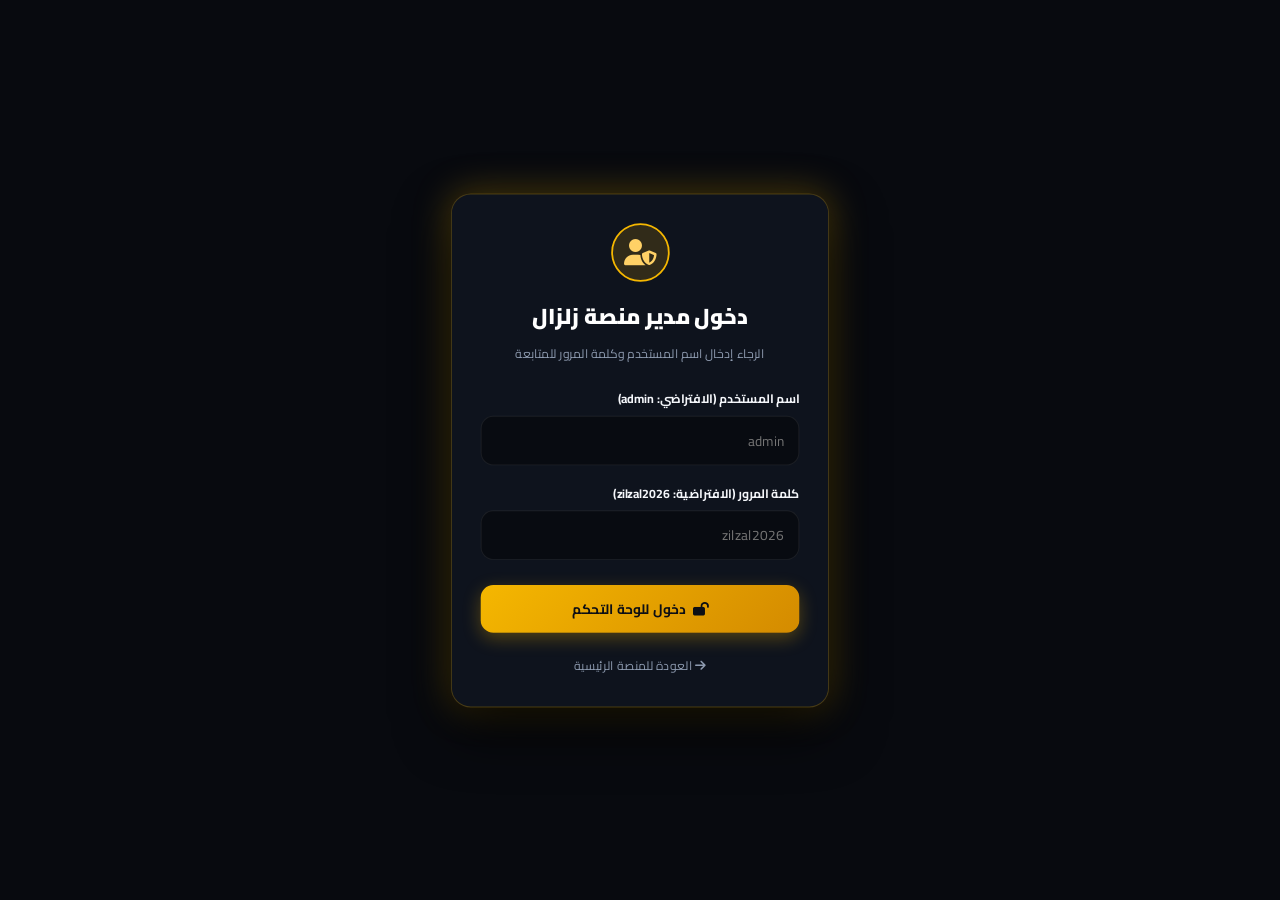
==== admin.html @ 4592ce0e "Add files via upload" ====
﻿<!DOCTYPE html>
<html lang="ar" dir="rtl">
<head>
  <meta charset="UTF-8">
  <meta name="viewport" content="width=device-width, initial-scale=1.0">
  <title>لوحة إدارة منصة زلزال | التحكم الشامل</title>

  <!-- Google Fonts -->
  <link rel="preconnect" href="https://fonts.googleapis.com">
  <link rel="preconnect" href="https://fonts.gstatic.com" crossorigin>
  <link href="https://fonts.googleapis.com/css2?family=Cairo:wght@400;600;700;800;900&display=swap" rel="stylesheet">
  
  <!-- FontAwesome Icons -->
  <link rel="stylesheet" href="https://cdnjs.cloudflare.com/ajax/libs/font-awesome/6.4.2/css/all.min.css">
  
  <!-- CSS Styles -->
  <link rel="stylesheet" href="css/style.css">
  <link rel="stylesheet" href="css/admin.css">
</head>
<body class="admin-body">

  <!-- ========================================================
       1. بوابة تسجيل دخول المدير (Admin Auth Gate)
       ======================================================== -->
  <div id="admin-auth-gate" style="position:fixed; inset:0; background:#080a0f; z-index:9999; display:flex; align-items:center; justify-content:center; padding:20px;">
    <div class="modal-card" style="max-width:420px; text-align:center;">
      <div style="width:65px; height:65px; border-radius:50%; background:rgba(245,183,0,0.15); border:2px solid #f5b700; color:#ffd166; font-size:1.8rem; display:flex; align-items:center; justify-content:center; margin:0 auto 16px;">
        <i class="fas fa-user-shield"></i>
      </div>
      <h2 style="color:#fff; font-weight:900; margin-bottom:6px;">دخول مدير منصة زلزال</h2>
      <p style="color:#8e9bb0; font-size:0.85rem; margin-bottom:24px;">الرجاء إدخال اسم المستخدم وكلمة المرور للمتابعة</p>

      <form id="admin-login-form" style="text-align:right;">
        <div class="form-group">
          <label class="form-label">اسم المستخدم (الافتراضي: admin)</label>
          <input type="text" id="admin-user" class="form-control" required placeholder="admin">
        </div>
        <div class="form-group">
          <label class="form-label">كلمة المرور (الافتراضية: zilzal2026)</label>
          <input type="password" id="admin-pass" class="form-control" required placeholder="zilzal2026">
        </div>
        <button type="submit" class="btn btn-gold" style="width:100%; margin-top:10px; padding:12px;">
          <i class="fas fa-lock-open"></i> دخول للوحة التحكم
        </button>
      </form>

      <div style="margin-top:20px;">
        <a href="index.html" style="color:#8e9bb0; text-decoration:none; font-size:0.85rem;"><i class="fas fa-arrow-right"></i> العودة للمنصة الرئيسية</a>
      </div>
    </div>
  </div>

  <!-- ========================================================
       2. محتوى لوحة التحكم (Admin Main Interface)
       ======================================================== -->
  <div id="admin-main-content" style="display:none; width:100%;">
    
    <!-- Sidebar -->
    <aside class="admin-sidebar">
      <div class="admin-sidebar-header">
        <img src="https://images.unsplash.com/photo-1618005182384-a83a8bd57fbe?auto=format&fit=crop&w=300&q=80" class="admin-logo" alt="زلزال">
        <div class="admin-sidebar-title">
          <h2>إدارة زلزال</h2>
          <span>لوحة التحكم الكاملة</span>
        </div>
      </div>

      <ul class="admin-nav">
        <li><button class="admin-nav-btn active" data-tab="analytics"><i class="fas fa-chart-line"></i> <span>الإحصائيات والزوار</span></button></li>
        <li><button class="admin-nav-btn" data-tab="ticker"><i class="fas fa-bullhorn"></i> <span>شريط الإعلانات</span></button></li>
        <li><button class="admin-nav-btn" data-tab="social"><i class="fas fa-share-alt"></i> <span>روابط السوشيال ميديا</span></button></li>
        <li><button class="admin-nav-btn" data-tab="branding"><i class="fas fa-paint-brush"></i> <span>الهوية والتصميم</span></button></li>
        <li><button class="admin-nav-btn" data-tab="ai"><i class="fas fa-robot"></i> <span>إعدادات الذكاء AI</span></button></li>
        <li><button class="admin-nav-btn" data-tab="security"><i class="fas fa-shield-alt"></i> <span>الأمان والمستخدمين</span></button></li>
        <li><button class="admin-nav-btn" data-tab="backup"><i class="fas fa-cloud-download-alt"></i> <span>النسخ والنشر (GitHub)</span></button></li>
      </ul>

      <div class="admin-sidebar-footer">
        <button class="btn btn-outline" id="btn-admin-logout" style="width:100%; color:#ff0055; border-color:rgba(255,0,85,0.3); font-size:0.85rem;">
          <i class="fas fa-sign-out-alt"></i> <span>خروج</span>
        </button>
      </div>
    </aside>

    <!-- Main Content -->
    <main class="admin-main">
      
      <!-- Topbar -->
      <div class="admin-topbar">
        <div class="admin-topbar-title">
          <h1>لوحة تحكم منصة زلزال ⚡👑</h1>
        </div>
        <div class="admin-topbar-actions">
          <a href="index.html" target="_blank" class="btn btn-gold" style="font-size:0.88rem; padding:8px 16px;">
            <i class="fas fa-external-link-alt"></i> معاينة الموقع المباشر
          </a>
        </div>
      </div>

      <!-- Tab 1: Analytics & Visitors -->
      <div class="admin-tab-pane active" id="tab-analytics">
        <div class="stats-grid" style="margin-bottom:24px;">
          <div class="stat-box">
            <div class="stat-icon"><i class="fas fa-eye"></i></div>
            <div class="stat-number">3,420</div>
            <div class="stat-label">إجمالي الزيارات</div>
          </div>
          <div class="stat-box">
            <div class="stat-icon"><i class="fas fa-users"></i></div>
            <div class="stat-number">185</div>
            <div class="stat-label">زيارات اليوم</div>
          </div>
          <div class="stat-box">
            <div class="stat-icon"><i class="fas fa-bolt"></i></div>
            <div class="stat-number">24</div>
            <div class="stat-label">متصل الآن</div>
          </div>
          <div class="stat-box">
            <div class="stat-icon"><i class="fas fa-gem"></i></div>
            <div class="stat-number">1,450</div>
            <div class="stat-label">ألعاب تم لعبها</div>
          </div>
        </div>

        <div class="admin-card">
          <div class="admin-card-header">
            <h3><i class="fas fa-chart-bar"></i> حركة الزيارات خلال الأسبوع الأخير</h3>
          </div>
          <div class="stats-chart-box">
            <canvas id="admin-stats-chart" width="700" height="240" style="max-width:100%;"></canvas>
          </div>
        </div>

        <div class="admin-card">
          <div class="admin-card-header">
            <h3><i class="fas fa-users-cog"></i> سجل المستخدمين المسجلين في المنصة</h3>
          </div>
          <div class="table-responsive">
            <table class="admin-table">
              <thead>
                <tr>
                  <th>#</th>
                  <th>الاسم / اللقب</th>
                  <th>البريد الإلكتروني</th>
                  <th>رصيد النقاط</th>
                  <th>تاريخ التسجيل</th>
                </tr>
              </thead>
              <tbody id="users-table-body">
                <!-- Populated by admin.js -->
              </tbody>
            </table>
          </div>
        </div>
      </div>

      <!-- Tab 2: Ticker Ads Manager -->
      <div class="admin-tab-pane" id="tab-ticker">
        <div class="admin-card">
          <div class="admin-card-header">
            <h3><i class="fas fa-bullhorn"></i> إدارة شريط الإعلانات والأخبار المتحرك</h3>
          </div>
          <form id="form-ticker">
            <div class="form-group">
              <label class="switch-label">
                <input type="checkbox" id="set-ticker-enabled" class="switch-input" checked>
                <span class="switch-slider"></span>
                <span>تفعيل شريط الإعلانات العلوي في المنصة</span>
              </label>
            </div>
            <div class="form-group">
              <label class="form-label">نص شريط الإعلانات (يمكنك وضع إيموجي وعروض ترويجية)</label>
              <textarea id="set-ticker-text" class="form-control" rows="3" required></textarea>
            </div>
            <div class="form-grid-2">
              <div class="form-group">
                <label class="form-label">رابط التوجيه عند النقر على الإعلان</label>
                <input type="text" id="set-ticker-link" class="form-control" placeholder="#games أو رابط خارجي">
              </div>
              <div class="form-group">
                <label class="form-label">سرعة حركة الشريط (بالثواني - الأقل أسرع)</label>
                <input type="number" id="set-ticker-speed" class="form-control" value="25" min="10" max="60">
              </div>
            </div>
            <button type="submit" class="btn btn-gold" style="margin-top:10px;"><i class="fas fa-save"></i> حفظ وتحديث شريط الإعلانات</button>
          </form>
        </div>
      </div>

      <!-- Tab 3: Social Media Links -->
      <div class="admin-tab-pane" id="tab-social">
        <div class="admin-card">
          <div class="admin-card-header">
            <h3><i class="fab fa-telegram"></i> إعدادات قناة التلجرام وكروب الدردشة</h3>
          </div>
          <form id="form-social">
            <h4 style="color:#ffd166; margin-bottom:12px;"><i class="fab fa-telegram-plane"></i> 1. قناة التلجرام الرسمية</h4>
            <div class="form-grid-2">
              <div class="form-group">
                <label class="form-label">رابط القناة (URL)</label>
                <input type="url" id="set-tg-chan-url" class="form-control" required>
              </div>
              <div class="form-group">
                <label class="form-label">المعرف (Handle)</label>
                <input type="text" id="set-tg-chan-handle" class="form-control" placeholder="@zilzal_channel">
              </div>
            </div>
            <div class="form-group">
              <label class="form-label">شارة المشتركين (Badge Text)</label>
              <input type="text" id="set-tg-chan-badge" class="form-control" placeholder="50K+ مشترك">
            </div>

            <hr style="border:0; border-top:1px solid rgba(255,255,255,0.06); margin:20px 0;">

            <h4 style="color:#ffd166; margin-bottom:12px;"><i class="fas fa-comments"></i> 2. كروب التلجرام للدردشة</h4>
            <div class="form-grid-2">
              <div class="form-group">
                <label class="form-label">رابط الكروب (URL)</label>
                <input type="url" id="set-tg-grp-url" class="form-control" required>
              </div>
              <div class="form-group">
                <label class="form-label">المعرف (Handle)</label>
                <input type="text" id="set-tg-grp-handle" class="form-control" placeholder="@zilzal_chat">
              </div>
            </div>
            <div class="form-group">
              <label class="form-label">شارة الأعضاء</label>
              <input type="text" id="set-tg-grp-badge" class="form-control" placeholder="25K+ عضو">
            </div>

            <hr style="border:0; border-top:1px solid rgba(255,255,255,0.06); margin:20px 0;">

            <h4 style="color:#ffd166; margin-bottom:12px;"><i class="fab fa-tiktok"></i> 3. حساب تيك توك الرسمي</h4>
            <div class="form-grid-2">
              <div class="form-group">
                <label class="form-label">رابط الحساب (URL)</label>
                <input type="url" id="set-tiktok-url" class="form-control" required>
              </div>
              <div class="form-group">
                <label class="form-label">المعرف (Handle)</label>
                <input type="text" id="set-tiktok-handle" class="form-control" placeholder="@zilzal_official">
              </div>
            </div>
            <div class="form-group">
              <label class="form-label">شارة المتابعين</label>
              <input type="text" id="set-tiktok-badge" class="form-control" placeholder="120K+ متابع">
            </div>

            <hr style="border:0; border-top:1px solid rgba(255,255,255,0.06); margin:20px 0;">

            <h4 style="color:#ffd166; margin-bottom:12px;"><i class="fab fa-instagram"></i> 4. حساب انستغرام الرسمي</h4>
            <div class="form-grid-2">
              <div class="form-group">
                <label class="form-label">رابط الحساب (URL)</label>
                <input type="url" id="set-insta-url" class="form-control" required>
              </div>
              <div class="form-group">
                <label class="form-label">المعرف (Handle)</label>
                <input type="text" id="set-insta-handle" class="form-control" placeholder="@zilzal_official">
              </div>
            </div>
            <div class="form-group">
              <label class="form-label">شارة المتابعين</label>
              <input type="text" id="set-insta-badge" class="form-control" placeholder="80K+ متابع">
            </div>

            <button type="submit" class="btn btn-gold" style="margin-top:16px;"><i class="fas fa-save"></i> حفظ كافة الروابط الاجتماعية</button>
          </form>
        </div>
      </div>

      <!-- Tab 4: Branding & Images -->
      <div class="admin-tab-pane" id="tab-branding">
        <div class="admin-card">
          <div class="admin-card-header">
            <h3><i class="fas fa-image"></i> تخصيص الهوية البصرية والصور</h3>
          </div>
          <form id="form-branding">
            <div class="form-grid-2">
              <div class="form-group">
                <label class="form-label">اسم المنصة</label>
                <input type="text" id="set-brand-name" class="form-control" required>
              </div>
              <div class="form-group">
                <label class="form-label">الوصف الترويجي (Tagline)</label>
                <input type="text" id="set-brand-tagline" class="form-control" required>
              </div>
            </div>
            <div class="form-group">
              <label class="form-label">رابط صورة الشعار (Logo Image URL)</label>
              <input type="url" id="set-brand-logo" class="form-control" required>
            </div>
            <div class="form-group">
              <label class="form-label">رابط صورة الغلاف الترحيبي (Hero Banner Image URL)</label>
              <input type="url" id="set-brand-banner" class="form-control" required>
            </div>
            <button type="submit" class="btn btn-gold" style="margin-top:10px;"><i class="fas fa-save"></i> حفظ الهوية وتحديث الصور</button>
          </form>
        </div>
      </div>

      <!-- Tab 5: AI Assistant Settings -->
      <div class="admin-tab-pane" id="tab-ai">
        <div class="admin-card">
          <div class="admin-card-header">
            <h3><i class="fas fa-robot"></i> إعدادات مساعد زلزال للذكاء الاصطناعي</h3>
          </div>
          <form id="form-ai">
            <div class="form-group">
              <label class="form-label">اسم المساعد الذكي</label>
              <input type="text" id="set-ai-botname" class="form-control" required>
            </div>
            <div class="form-group">
              <label class="form-label">مفتاح Google Gemini API (اختياري - لتوليد إجابات غير محدودة وحية)</label>
              <input type="password" id="set-ai-apikey" class="form-control" placeholder="AIzaSy...">
              <small style="color:#8e9bb0; font-size:0.78rem; display:block; margin-top:4px;">* إذا تركته فارغاً، سيعمل المساعد بنظام الرد الذكي المدمج والمجاني بدون أي تكلفة!</small>
            </div>
            <div class="form-group">
              <label class="form-label">شخصية المساعد وتعليمات النظام (System Prompt)</label>
              <textarea id="set-ai-prompt" class="form-control" rows="3"></textarea>
            </div>
            <button type="submit" class="btn btn-gold" style="margin-top:10px;"><i class="fas fa-save"></i> حفظ إعدادات الذكاء الاصطناعي</button>
          </form>
        </div>
      </div>

      <!-- Tab 6: Security & Accounts -->
      <div class="admin-tab-pane" id="tab-security">
        <div class="admin-card">
          <div class="admin-card-header">
            <h3><i class="fas fa-key"></i> تغيير بيانات دخول المدير</h3>
          </div>
          <form id="form-security">
            <div class="form-grid-2">
              <div class="form-group">
                <label class="form-label">اسم مستخدم المدير الجديد</label>
                <input type="text" id="set-admin-username" class="form-control" required>
              </div>
              <div class="form-group">
                <label class="form-label">كلمة مرور المدير الجديدة</label>
                <input type="password" id="set-admin-password" class="form-control" required>
              </div>
            </div>
            <button type="submit" class="btn btn-gold" style="margin-top:10px;"><i class="fas fa-save"></i> تحديث بيانات الأمان</button>
          </form>
        </div>
      </div>

      <!-- Tab 7: Backup & GitHub Pages Deployment -->
      <div class="admin-tab-pane" id="tab-backup">
        <div class="admin-card">
          <div class="admin-card-header">
            <h3><i class="fab fa-github"></i> تصدير التكوين والنشر على GitHub Pages</h3>
          </div>
          <p style="color:#8e9bb0; line-height:1.7; margin-bottom:20px;">
            عند تغيير الإعدادات في لوحة التحكم، يتم حفظها فوراً في متصفحك. لجعل هذه التغييرات دائمة وثابتة لكافة الزوار على موقع **GitHub Pages**، اضغط على زر <strong>تنزيل ملف config.json</strong> وضعه مباشرة في المجلد الرئيسي لمستودعك على GitHub!
          </p>
          
          <div style="display:flex; gap:12px; flex-wrap:wrap; margin-bottom:24px;">
            <button class="btn btn-gold" id="btn-export-config">
              <i class="fas fa-download"></i> تنزيل ملف config.json المحدّث
            </button>
            <button class="btn btn-outline" id="btn-trigger-import">
              <i class="fas fa-upload"></i> استيراد ملف config.json
            </button>
            <input type="file" id="input-import-config" accept=".json" style="display:none;">
            <button class="btn btn-outline" id="btn-reset-defaults" style="color:#ff0055; border-color:rgba(255,0,85,0.3);">
              <i class="fas fa-undo"></i> إعادة ضبط المصنع
            </button>
          </div>
        </div>
      </div>

    </main>
  </div>

  <!-- JavaScript Modules -->
  <script src="js/config.js"></script>
  <script src="js/auth.js"></script>
  <script src="js/admin.js"></script>

</body>
</html>
---- css/style.css ----
/* =======================================================
   منص٩ زۄزال - التصميم الفاخر العام (The Luxury Dark & Gold Cyber Theme)
   ======================================================= */
:root {
  --bg-main: #080a0f;
  --bg-secondary: #0e131d;
  --bg-card: rgba(18, 24, 38, 0.75);
  --bg-card-hover: rgba(28, 38, 58, 0.85);
  --bg-glass: rgba(14, 19, 29, 0.75);
  
  --gold-primary: #f5b700;
  --gold-secondary: #d4af37;
  --gold-light: #ffd166;
  --gold-glow: rgba(245, 183, 0, 0.35);
  
  --neon-red: #ff0055;
  --neon-cyan: #00f0ff;
  --neon-green: #00ff88;
  --neon-purple: #9d4edd;
  
  --text-main: #f4f6fa;
  --text-muted: #8d9bb0;
  --gold-text: #ffd166;
  
  --border-gold: rgba(245, 183, 0, 0.25);
  --border-subtle: rgba(255, 255, 255, 0.08);
  
  --shadow-gold: 0 10px 30px rgba(245, 183, 0, 0.15);
  --shadow-card: 0 15px 35px rgba(0, 0, 0, 0.5);
  
  --radius-sm: 8px;
  --radius-md: 14px;
  --radius-lg: 22px;
  --radius-full: 9999px;
  
  --transition-fast: 0.2s cubic-bezier(0.4, 0, 0.2, 1);
  --transition-normal: 0.35s cubic-bezier(0.4, 0, 0.2, 1);
}

* { margin: 0; padding: 0; box-sizing: border-box; }
html {
  scroll-behavior: smooth;
  direction: rtl;
  font-family: 'Cairo', 'Tajawal', sans-serif;
  background-color: var(--bg-main);
  color: var(--text-main);
}
body {
  min-height: 100vh;
  overflow-x: hidden;
  background: radial-gradient(circle at 50% -20%, rgba(245, 183, 0, 0.08) 0%, transparent 60%),
              radial-gradient(circle at 10% 40%, rgba(255, 0, 85, 0.05) 0%, transparent 50%),
              radial-gradient(circle at 90% 80%, rgba(0, 240, 255, 0.04) 0%, transparent 50%),
              var(--bg-main);
  background-attachment: fixed;
}

/* Scrollbar */
::-webkit-scrollbar { width: 8px; }
::-webkit-scrollbar-track { background: var(--bg-main); }
::-webkit-scrollbar-thumb {
  background: linear-gradient(to bottom, var(--gold-primary), var(--neon-red));
  border-radius: var(--radius-full);
}

/* Ambient Glow */
.ambient-glow { position: fixed; border-radius: 50%; filter: blur(120px); pointer-events: none; z-index: 0; }
.glow-1 { top: 5%; right: 10%; width: 350px; height: 350px; background: rgba(245, 183, 0, 0.08); }
.glow-2 { bottom: 20%; left: 5%; width: 400px; height: 400px; background: rgba(255, 0, 85, 0.06); }

/* Container */
.container {
  max-width: 1240px;
  margin: 0 auto;
  padding: 0 20px;
  position: relative;
  z-index: 1;
}

/* Ticker Bar */
.ticker-wrapper {
  background: linear-gradient(90deg, #161208, #2a1f05, #161208);
  border-bottom: 1px solid var(--border-gold);
  position: sticky;
  top: 0;
  z-index: 100;
  box-shadow: 0 4px 20px rgba(0, 0, 0, 0.6);
  display: flex;
  align-items: center;
  overflow: hidden;
  height: 42px;
}
.ticker-badge {
  background: linear-gradient(135deg, var(--gold-primary), var(--neon-red));
  color: #000;
  font-weight: 800;
  font-size: 0.85rem;
  padding: 0 16px;
  height: 100%;
  display: flex;
  align-items: center;
  gap: 8px;
  white-space: nowrap;
  box-shadow: 2px 0 10px rgba(0,0,0,0.5);
  z-index: 2;
  cursor: pointer;
}
.ticker-content-track {
  flex: 1;
  overflow: hidden;
  position: relative;
  height: 100%;
  display: flex;
  align-items: center;
}
.ticker-content {
  display: inline-block;
  white-space: nowrap;
  color: #fff;
  font-size: 0.92rem;
  font-weight: 600;
  animation: ticker-move 28s linear infinite;
  cursor: pointer;
  text-decoration: none;
  padding-right: 50px;
}
.ticker-content:hover {
  animation-play-state: paused;
  color: var(--gold-light);
}
@keyframes ticker-move {
  0% { transform: translateX(100%); }
  100% { transform: translateX(-100%); }
}

/* Navbar */
.site-header {
  padding: 16px 0;
  background: var(--bg-glass);
  backdrop-filter: blur(16px);
  border-bottom: 1px solid var(--border-subtle);
  position: sticky;
  top: 42px;
  z-index: 99;
}
.mav-container {
  display: flex;
  align-items: center;
  justify-content: space-between;
  gap: 20px;
}
.brand-wrapper {
  display: flex;
  align-items: center;
  gap: 14px;
  text-decoration: none;
}
.brand-logo {
  width: 48px;
  height: 48px;
  border-radius: var(--radius-md);
  object-fit: cover;
  border: 2px solid var(--gold-primary);
  box-shadow: 0 0 15px var(--gold-glow);
  transition: transform var(--transition-normal);
}
.brand-wrapper:mover .brand-logo { transform: rotate(6deg) scale(1.08); }
.brand-text h1 {
  font-size: 1.5rem;
  font-weight: 900;
  background: linear-gradient(135deg, #fff 20%, var(--gold-primary) 70%, var(--gold-light) 100%);
  -webkit-background-clip: text;
  -webkit-text-fill-color: transparent;
}
.brand-text span {
  font-size: 0.75rem;
  color: var(--text-muted);
  display: block;
}
.nav-links {
  display: flex;
  align-items: center;
  gap: 8px;
  list-style: none;
}
.nav-item a {
  color: var(--text-muted);
  text-decoration: none;
  font-size: 0.95rem;
  font-weight: 600;
  padding: 8px 16px;
  border-radius: var(--radius-full);
  transition: all var(--transition-fast);
  display: flex;
  align-items: center;
  gap: 6px;
}
.nav-item a:hover, .nav-item.active a {
  color: var(--gold-primary);
  background: rgba(245, 183, 0, 0.1);
  border: 1px solid var(--border-gold);
}
.mav-actions {
  display: flex;
  align-items: center;
  gap: 12px;
}
.visitor-pill {
  background: rgba(0, 255, 136, 0.08);
  border: 1px solid rgba(0, 255, 136, 0.25);
  color: var(--neon-green);
  font-size: 0.8rem;
  font-weight: 700;
  padding: 6px 14px;
  border-radius: var(--radius-full);
  display: flex;
  align-items: center;
  gap: 6px;
}
.pulse-dot {
  width: 8px;
  height: 8px;
  background: var(--neon-green);
  border-radius: 50%;
  animation: pulse-ring 1.5s infinite;
}
@keyframes pulse-ring {
  0% { transform: scale(0.9); box-shadow: 0 0 0 0 rgba(0, 255, 136, 0.7); }
  70% { transform: scale(1.2); box-shadow: 0 0 0 8px rgba(0, 255, 136, 0); }
  100% { transform: scale(0.9); box-shadow: 0 0 0 0 rgba(0, 255, 136, 0); }
}

/* Buttons */
.btn { font-family: inherit; font-size: 0.95rem; font-weight: 700; padding: 10px 22px; border-radius: var(--radius-md); border: none; cursor: pointer; display: inline-flex; align-items: center; justify-content: center; gap: 8px; transition: all var(--transition-fast); text-decoration: none; }
.btn-gold {
  background: linear-gradient(135deg, var(--gold-primary), #d48b00);
  color: #0d0f14;
  box-shadow: 0 6px 20px rgba(245, 183, 0, 0.3);
}
.btn-gold:hover {
  background: linear-gradient(135deg, var(--gold-light), var(--gold-primary));
  box-shadow: 0 8px 25px rgba(245, 183, 0, 0.5);
  transform: translateY(-2px);
}
.btn-outline {
  background: rgba(255, 255, 255, 0.03);
  color: var(--text-main);
  border: 1px solid var(--border-subtle);
}
.btn-outline:hover {
  border-color: var(--gold-primary);
  color: var(--gold-primary);
  background: rgba(245, 183, 0, 0.08);
  transform: translateY(-2px);
}
.btn-icon {
  width: 40px;
  height: 40px;
  padding: 0;
  border-radius: var(--radius-full);
  background: rgba(255, 255, 255, 0.04);
  border: 1px solid var(--border-subtle);
  color: var(--text-muted);
  display: flex;
  align-items: center;
  justify-content: center;
  cursor: pointer;
  transition: all var(--transition-fast);
}
.btn-icon:hover {
  color: var(--gold-primary);
  border-color: var(--gold-border);
  background: rgba(245, 183, 0, 0.1);
  transform: scale(1.08);
}

/* Hero */
.hero-section { padding: 60px 0 40px; }
.hero-banner {
  position: relative;
  border-radius: var(--radius-lg);
  overflow: hidden;
  background: linear-gradient(180deg, rgba(14, 19, 29, 0.85), rgba(8, 10, 15, 0.98)),
              url('https://images.unsplash.com/photo-1550745165-9bc0b252726f3auto=format&fit=crop&w=1200&q=80') center/cover;
  border: 1px solid var(--border-gold);
  box-shadow: var(--shadow-card), 0 0 50px rgba(245, 183, 0, 0.06);
  padding: 60px 40px;
  text-align: center;
}
.hero-badge {
  display: inline-flex;
  align-items: center;
  gap: 8px;
  background: rgba(245, 183, 0, 0.12);
  border: 1px solid var(--gold-primary);
  color: var(--gold-light);
  padding: 6px 18px;
  border-radius: var(--radius-full);
  font-size: 0.88rem;
  font-weight: 700;
  margin-bottom: 20px;
  box-shadow: 0 0 20px rgba(245, 183, 0, 0.2);
}
.hero-title {
  font-size: 3rem;
  font-weight: 900;
  line-height: 1.25;
  margin-bottom: 18px;
  background: linear-gradient(135deg, #ffffff 0%, #ffd166 50%, #f5b700 100%);
  -webkit-background-clip: text;
  -webkit-text-fill-color: transparent;
  text-shadow: 0 10px 30px rgba(0, 0, 0, 0.7);
}
.hero-subtitle {
  font-size: 1.15rem;
  color: var(--text-muted);
  max-width: 750px;
  margin: 0 auto 30px;
  line-height: 1.7;
}
.hero-cta {
  display: flex;
  align-items: center;
  justify-content: center;
  gap: 16px;
  flex-wrap: wrap;
}
.user-greeting-card {
  margin-top: 30px;
  background: rgba(245, 183, 0, 0.06);
  border: 1px dashed var(--border-gold);
  border-radius: var(--radius-md);
  padding: 14px 24px;
  display: inline-flex;
  align-items: center;
  gap: 16px;
}
.user-avatar-sm {
  width: 42px;
  height: 42px;
  border-radius: 50%;
  border: 2px solid var(--gold-primary);
  object-fit: cover;
}
.user-greeting-info { text-align: right; }
.user-greeting-name { font-weight: 800; color: var(--gold-light); font-size: 0.95rem; }
.user-greeting-points { font-size: 0.8rem; color: var(--text-muted); }

/* Sections */
.section { padding: 50px 0; }
.section-header {
  display: flex;
  align-items: flex-end;
  justify-content: space-between;
  margin-bottom: 30px;
  gap: 20px;
}
.section-title-wrap { display: flex; align-items: center; gap: 12px; }
.section-icon {
  width: 44px;
  height: 44px;
  background: linear-gradient(135deg, rgba(245, 183, 0, 0.2), rgba(255, 0, 85, 0.2));
  border: 1px solid var(--border-gold);
  border-radius: var(--radius-md);
  display: flex;
  align-items: center;
  justify-content: center;
  color: var(--gold-primary);
  font-size: 1.2rem;
}
.section-title { font-size: 1.8rem; font-weight: 900; color: #fff; }
.section-desc { font-size: 0.9rem; color: var(--text-muted); margin-top: 4px; }

/* Social */
.social-grid {
  display: grid;
  grid-template-columns: repeat(auto-fit, minmax(270px, 1fr));
  gap: 22px;
}
.social-card {
  background: var(--bg-card);
  backdrop-filter: blur(12px);
  border: 1px solid var(--border-subtle);
  border-radius: var(--radius-lg);
  padding: 26px;
  position: relative;
  overflow: hidden;
  transition: all var(--transition-normal);
  display: flex;
  flex-direction: column;
  justify-content: space-between;
  box-shadow: var(--shadow-card);
}
.social-card::before {
  content: '';
  position: absolute;
  top: 0; right: 0; left: 0;
  height: 3px;
  background: var(--card-accent, sans-serif);
  opacity: 0.8;
}
.social-card:hover {
  transform: translateY(-8px);
  border-color: var(--card-accent, var(--gold-primary));
  box-shadow: 0 20px 40px rgba(0, 0, 0, 0.6), 0 0 25px var(--card-glow, var(--gold-glow));
}
.social-top { display: flex; align-items: center; justify-content: space-between; margin-bottom: 18px; }
.social-icon-box {
  width: 52px;
  height: 52px;
  border-radius: var(--radius-md);
  background: rgba(255, 255, 255, 0.05);
  border: 1px solid rgba(255, 255, 255, 0.1);
  display: flex;
  align-items: center;
  justify-content: center;
  font-size: 1.6rem;
  color: var(--card-accent, var(--gold-primary));
}
.social-badge {
  background: rgba(255, 255, 255, 0.06);
  border: 1px solid rgba(255, 255, 255, 0.12);
  color: var(--text-main);
  padding: 4px 12px;
  border-radius: var(--radius-full);
  font-size: 0.75rem;
  font-weight: 700;
}
.social-info h3 { font-size: 1.2rem; font-weight: 800; margin-bottom: 4px; color: #fff; }
.social-handle { font-size: 0.85rem; color: var(--gold-light); font-weight: 600; margin-bottom: 10px; display: block; }
.social-desc { font-size: 0.85rem; color: var(--text-muted); line-height: 1.5; margin-bottom: 20px; min-height: 40px; }
.social-actions { display: grid; grid-template-columns: 1fr auto; gap: 10px; }
.btn-social-join {
  background: var(--card-accent, sans-serif);
  color: #fff;
  font-weight: 800;
  font-size: 0.9rem;
  padding: 10px 16px;
  border-radius: var(--radius-md);
  text-decoration: none;
  display: flex;
  align-items: center;
  justify-content: center;
  gap: 6px;
  transition: opacity var(--transition-fast);
}
.btn-social-join:hover { opacity: 0.9; }
.card-telegram { --card-accent: #229ED9; --card-glow: rgba(34, 158, 217, 0.3); }
.card-telegram-group { --card-accent: #0088cc; --card-glow: rgba(0, 136, 204, 0.3); }
.card-tiktok { --card-accent: #ff0050; --card-glow: rgba(255, 0, 80, 0.3); }
.card-instagram { --card-accent: #e1306c; --card-glow: rgba(225, 48, 108, 0.3); }

/* Games Arcade */
.games-grid {
  display: grid;
  grid-template-columns: repeat(auto-fit, minmax(280px, 1fr));
  gap: 24px;
}
.game-card {
  background: var(--bg-card);
  backdrop-filter: blur(12px);
  border: 1px solid var(--border-subtle);
  border-radius: var(--radius-lg);
  overflow: hidden;
  transition: all var(--transition-normal);
  display: flex;
  flex-direction: column;
  position: relative;
  box-shadow: var(--shadow-card);
}
.game-card:hover {
  transform: translateY(-8px) scale(1.02);
  border-color: var(--gold-primary);
  box-shadow: 0 20px 40px rgba(0, 0, 0, 0.7), 0 0 30px var(--gold-glow);
}
.game-thumb-box {
  position: relative;
  height: 170px;
  overflow: hidden;
}
.game-thumb {
  width: 100%;
  height: 100%;
  object-fit: cover;
  transition: transform 0.5s ease;
}
.game-card:hover .game-thumb {
  transform: scale(1.1);
}
.game-badge {
  position: absolute;
  top: 12px;
  right: 12px;
  background: rgba(0, 0, 0, 0.75);
  backdrop-filter: blur(8px);
  border: 1px solid var(--gold-primary);
  color: var(--gold-light);
  padding: 4px 12px;
  border-radius: var(--radius-full);
  font-size: 0.75rem;
  font-weight: 800;
}
.game-body {
  padding: 20px;
  display: flex;
  flex-direction: column;
  flex: 1;
  justify-content: space-between;
}
.game-name {
  font-size: 1.25rem;
  font-weight: 800;
  color: #fff;
  margin-bottom: 6px;
  display: flex;
  align-items: center;
  gap: 8px;
}
.game-name i {
  color: var(--gold-primary);
}
.game-desc {
  font-size: 0.85rem;
  color: var(--text-muted);
  line-height: 1.5;
  margin-bottom: 16px;
}
.game-footer {
  display: flex;
  align-items: center;
  justify-content: space-between;
  padding-top: 14px;
  border-top: 1px solid var(--border-subtle);
}
.game-highscore {
  font-size: 0.8rem;
  color: var(--gold-light);
  font-weight: 700;
}

/* Platform Stats */
.stats-section { padding: 40px 0 60px; }
.stats-grid {
  display: grid;
  grid-template-columns: repeat(auto-fit, minmax(220px, 1fr));
  gap: 20px;
}
.stat-box {
  background: linear-gradient(135deg, rgba(20, 26, 38, 0.9), rgba(12, 16, 24, 0.9));
  border: 1px solid var(--border-gold);
  border-radius: var(--radius-md);
  padding: 24px 20px;
  text-align: center;
  box-shadow: var(--shadow-card);
  transition: transform var(--transition-fast);
}
.stat-box:mover {
  transform: translateY(-4px);
  border-color: var(--gold-light);
}
.stat-icon {
  font-size: 2rem;
  color: var(--gold-primary);
  margin-bottom: 10px;
}
.stat-number {
  font-size: 2.2rem;
  font-weight: 900;
  color: #fff;
  margin-bottom: 4px;
  letter-spacing: -1px;
}
.stat-label {
  font-size: 0.85rem;
  color: var(--text-muted);
  font-weight: 600;
}

/* Modals */
.modal-backdrop {
  position: fixed;
  inset: 0;
  background: rgba(0, 0, 0, 0.85);
  backdrop-filter: blur(10px);
  z-index: 1000;
  display: flex;
  align-items: center;
  justify-content: center;
  padding: 20px;
  opacity: 0;
  visibility: hidden;
  transition: all var(--transition-normal);
}
.modal-backdrop.active {
  opacity: 1;
  visibility: visible;
}
.modal-card {
  background: var(--bg-secondary);
  border: 1px solid var(--border-gold);
  border-radius: var(--radius-lg);
  box-shadow: 0 25px 60px rgba(0, 0, 0, 0.8), 0 0 40px var(--gold-glow);
  width: 100%;
  max-width: 480px;
  padding: 32px;
  position: relative;
  transform: scale(0.9);
  transition: transform var(--transition-normal);
  max-height: 90vh;
  overflow-y: auto;
}
.modal-backdrop.active .modal-card {
  transform: scale(1);
}
.modal-close {
  position: absolute;
  top: 20px;
  left: 20px;
  width: 36px;
  height: 36px;
  background: rgba(255, 255, 255, 0.05);
  border: 1px solid var(--border-subtle);
  border-radius: 50%;
  color: var(--text-muted);
  cursor: pointer;
  display: flex;
  align-items: center;
  justify-content: center;
  transition: all var(--transition-fast);
}
.modal-close:hover {
  background: var(--neon-red);
  color: #fff;
  border-color: var(--neon-red);
}
.modal-header {
  text-align: center;
  margin-bottom: 24px;
}
.modal-header h2 {
  font-size: 1.6rem;
  font-weight: 900;
  color: #fff;
  margin-bottom: 6px;
}
.modal-header p {
  font-size: 0.88rem;
  color: var(--text-muted);
}
.auth-tabs {
  display: flex;
  background: rgba(255, 255, 255, 0.04);
  border-radius: var(--radius-md);
  padding: 4px;
  margin-bottom: 24px;
}
.auth-tab {
  flex: 1;
  padding: 10px;
  text-align: center;
  border: none;
  background: transparent;
  color: var(--text-muted);
  font-family: inherit;
  font-weight: 700;
  font-size: 0.9rem;
  border-radius: var(--radius-sm);
  cursor: pointer;
  transition: all var(--transition-fast);
}
.auth-tab.active {
  background: var(--gold-primary);
  color: #000;
}
.form-group {
  margin-bottom: 18px;
  text-align: right;
}
.form-label {
  display: block;
  font-size: 0.85rem;
  font-weight: 700;
  color: var(--text-main);
  margin-bottom: 6px;
}
.form-control {
  width: 100%;
  background: rgba(0, 0, 0, 0.4);
  border: 1px solid var(--border-subtle);
  border-radius: var(--radius-md);
  padding: 12px 16px;
  color: #fff;
  font-family: inherit;
  font-size: 0.95rem;
  transition: border-color var(--transition-fast);
}
.form-control:focus {
  outline: none;
  border-color: var(--gold-primary);
  box-shadow: 0 0 15px var(--gold-glow);
}
.auth-divider {
  text-align: center;
  position: relative;
  margin: 20px 0;
}
.auth-divider::before {
  content: '';
  position: absolute;
  top: 50%;
  left: 0;
  right: 0;
  height: 1px;
  background: var(--border-subtle);
}
.auth-divider span {
  background: var(--bg-secondary);
  position: relative;
  padding: 0 12px;
  font-size: 0.8rem;
  color: var(--text-muted);
}
.toast-container {
  position: fixed;
  bottom: 25px;
  left: 25px;
  z-index: 9999;
  display: flex;
  flex-direction: column;
  gap: 10px;
}
.toast {
  background: rgba(18, 24, 38, 0.95);
  border: 1px solid var(--gold-primary);
  border-radius: var(--radius-md);
  padding: 14px 20px;
  color: #fff;
  font-size: 0.9rem;
  font-weight: 700;
  box-shadow: 0 10px 30px rgba(0, 0, 0, 0.7);
  display: flex;
  align-items: center;
  gap: 12px;
  animation: toast-slide 0.35s ease forwards;
}
@keyframes toast-slide {
  from { transform: translateX(-100%); opacity: 0; }
  to { transform: translateX(0); opacity: 1; }
}
.site-footer {
  border-top: 1px solid var(--border-subtle);
  background: rgba(6, 8, 12, 0.8);
  padding: 35px 0;
  margin-top: 40px;
  text-align: center;
  font-size: 0.88rem;
  color: var(--text-muted);
}
.footer-links {
  display: flex;
  justify-content: center;
  gap: 20px;
  margin-bottom: 16px;
  flex-wrap: wrap;
}
.footer-links a {
  color: var(--text-muted);
  text-decoration: none;
  transition: color var(--transition-fast);
}
.footer-links a:hover {
  color: var(--gold-primary);
}
@media (max-width: 768px) {
  .hero-title { font-size: 2.1rem; }
  .hero-banner { padding: 40px 20px; }
  .nav-links { display: none; }
  .social-grid, .games-grid { grid-template-columns: 1fr; }
}
---- css/admin.css ----
/* ========================================================
   Zilzal Platform - Admin Dashboard CSS
   ======================================================== */
:root {
  --sidebar-w: 260px;
}

.admin-body {
  background: #080a0e;
  color: #f0f4fc;
  font-family: 'Cairo', sans-serif;
  min-height: 100vh;
  display: flex;
  direction: rtl;
}

/* Sidebar */
.admin-sidebar {
  width: var(--sidebar-w);
  background: #0e121a;
  border-left: 1px solid rgba(245, 183, 0, 0.2);
  display: flex;
  flex-direction: column;
  position: fixed;
  top: 0;
  bottom: 0;
  right: 0;
  z-index: 100;
}

.admin-sidebar-header {
  padding: 24px 20px;
  border-bottom: 1px solid rgba(255, 255, 255, 0.08);
  display: flex;
  align-items: center;
  gap: 12px;
}

.admin-logo {
  width: 42px;
  height: 42px;
  border-radius: 10px;
  border: 2px solid var(--gold-primary, #f5b700);
}

.admin-sidebar-title h2 {
  font-size: 1.1rem;
  font-weight: 800;
  color: #fff;
}

.admin-sidebar-title span {
  font-size: 0.75rem;
  color: var(--gold-light, #ffd166);
}

.admin-nav {
  padding: 20px 12px;
  flex: 1;
  overflow-y: auto;
  list-style: none;
  display: flex;
  flex-direction: column;
  gap: 6px;
}

.admin-nav-btn {
  width: 100%;
  text-align: right;
  padding: 12px 16px;
  border: 1px solid transparent;
  background: transparent;
  color: #8e9bb0;
  font-family: inherit;
  font-size: 0.92rem;
  font-weight: 700;
  border-radius: 10px;
  cursor: pointer;
  display: flex;
  align-items: center;
  gap: 12px;
  transition: all 0.2s ease;
}

.admin-nav-btn i {
  font-size: 1.1rem;
  width: 22px;
}

.admin-nav-btn:hover,
.admin-nav-btn.active {
  background: rgba(245, 183, 0, 0.12);
  border-color: rgba(245, 183, 0, 0.3);
  color: var(--gold-light, #ffd166);
}

.admin-sidebar-footer {
  padding: 16px;
  border-top: 1px solid rgba(255, 255, 255, 0.08);
}

/* Main Content Area */
.admin-main {
  margin-right: var(--sidebar-w);
  flex: 1;
  padding: 30px;
  min-height: 100vh;
}

.admin-topbar {
  display: flex;
  align-items: center;
  justify-content: space-between;
  background: rgba(14, 18, 26, 0.8);
  border: 1px solid rgba(255, 255, 255, 0.08);
  border-radius: 16px;
  padding: 16px 24px;
  margin-bottom: 30px;
}

.admin-topbar-title h1 {
  font-size: 1.4rem;
  font-weight: 900;
  color: #fff;
}

.admin-topbar-actions {
  display: flex;
  align-items: center;
  gap: 12px;
}

/* Tab Panels */
.admin-tab-pane {
  display: none;
}
.admin-tab-pane.active {
  display: block;
  animation: fadeIn 0.3s ease;
}

@keyframes fadeIn {
  from { opacity: 0; transform: translateY(8px); }
  to { opacity: 1; transform: translateY(0); }
}

.admin-card {
  background: #111520;
  border: 1px solid rgba(255, 255, 255, 0.08);
  border-radius: 16px;
  padding: 24px;
  margin-bottom: 24px;
}

.admin-card-header {
  display: flex;
  align-items: center;
  justify-content: space-between;
  margin-bottom: 20px;
  border-bottom: 1px solid rgba(255, 255, 255, 0.06);
  padding-bottom: 14px;
}

.admin-card-header h3 {
  font-size: 1.15rem;
  font-weight: 800;
  color: #fff;
  display: flex;
  align-items: center;
  gap: 10px;
}

.admin-card-header h3 i {
  color: #f5b700;
}

.form-grid-2 {
  display: grid;
  grid-template-columns: 1fr 1fr;
  gap: 18px;
}

/* Admin Switch Toggle */
.switch-label {
  display: flex;
  align-items: center;
  gap: 12px;
  cursor: pointer;
  font-weight: 700;
}

.switch-input {
  display: none;
}

.switch-slider {
  width: 48px;
  height: 26px;
  background: rgba(255, 255, 255, 0.15);
  border-radius: 20px;
  position: relative;
  transition: 0.3s;
}

.switch-slider::before {
  content: '';
  position: absolute;
  width: 20px;
  height: 20px;
  border-radius: 50%;
  background: #fff;
  top: 3px;
  right: 3px;
  transition: 0.3s;
}

.switch-input:checked + .switch-slider {
  background: #f5b700;
}

.switch-input:checked + .switch-slider::before {
  transform: translateX(-22px);
  background: #000;
}

/* Charts & Stats Table */
.stats-chart-box {
  background: #0a0d14;
  border-radius: 12px;
  padding: 20px;
  margin-bottom: 20px;
  text-align: center;
}

.table-responsive {
  overflow-x: auto;
}

.admin-table {
  width: 100%;
  border-collapse: collapse;
  text-align: right;
  font-size: 0.9rem;
}

.admin-table th {
  background: rgba(255, 255, 255, 0.04);
  padding: 12px 16px;
  color: #8e9bb0;
  font-weight: 700;
  border-bottom: 1px solid rgba(255, 255, 255, 0.08);
}

.admin-table td {
  padding: 14px 16px;
  border-bottom: 1px solid rgba(255, 255, 255, 0.04);
  color: #fff;
}

@media (max-width: 900px) {
  .admin-sidebar { width: 70px; }
  .admin-sidebar-title, .admin-nav-btn span { display: none; }
  .admin-main { margin-right: 70px; padding: 15px; }
  .form-grid-2 { grid-template-columns: 1fr; }
}
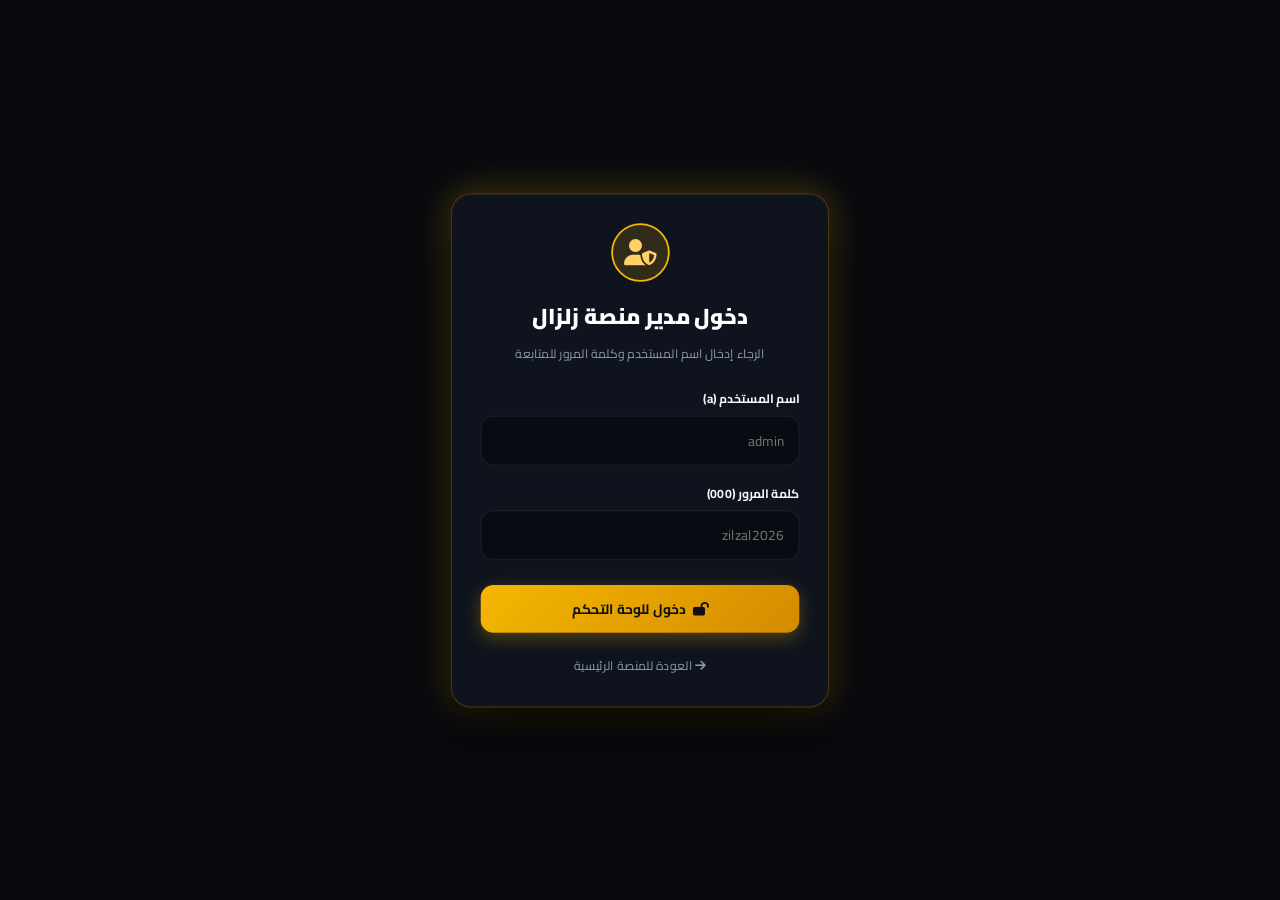
==== commit 7f1dce44: "Update admin.html" ====
--- a/admin.html
+++ b/admin.html
@@ -1,383 +1,383 @@
-﻿<!DOCTYPE html>
-<html lang="ar" dir="rtl">
-<head>
-  <meta charset="UTF-8">
-  <meta name="viewport" content="width=device-width, initial-scale=1.0">
-  <title>لوحة إدارة منصة زلزال | التحكم الشامل</title>
-
-  <!-- Google Fonts -->
-  <link rel="preconnect" href="https://fonts.googleapis.com">
-  <link rel="preconnect" href="https://fonts.gstatic.com" crossorigin>
-  <link href="https://fonts.googleapis.com/css2?family=Cairo:wght@400;600;700;800;900&display=swap" rel="stylesheet">
-  
-  <!-- FontAwesome Icons -->
-  <link rel="stylesheet" href="https://cdnjs.cloudflare.com/ajax/libs/font-awesome/6.4.2/css/all.min.css">
-  
-  <!-- CSS Styles -->
-  <link rel="stylesheet" href="css/style.css">
-  <link rel="stylesheet" href="css/admin.css">
-</head>
-<body class="admin-body">
-
-  <!-- ========================================================
-       1. بوابة تسجيل دخول المدير (Admin Auth Gate)
-       ======================================================== -->
-  <div id="admin-auth-gate" style="position:fixed; inset:0; background:#080a0f; z-index:9999; display:flex; align-items:center; justify-content:center; padding:20px;">
-    <div class="modal-card" style="max-width:420px; text-align:center;">
-      <div style="width:65px; height:65px; border-radius:50%; background:rgba(245,183,0,0.15); border:2px solid #f5b700; color:#ffd166; font-size:1.8rem; display:flex; align-items:center; justify-content:center; margin:0 auto 16px;">
-        <i class="fas fa-user-shield"></i>
-      </div>
-      <h2 style="color:#fff; font-weight:900; margin-bottom:6px;">دخول مدير منصة زلزال</h2>
-      <p style="color:#8e9bb0; font-size:0.85rem; margin-bottom:24px;">الرجاء إدخال اسم المستخدم وكلمة المرور للمتابعة</p>
-
-      <form id="admin-login-form" style="text-align:right;">
-        <div class="form-group">
-          <label class="form-label">اسم المستخدم (الافتراضي: admin)</label>
-          <input type="text" id="admin-user" class="form-control" required placeholder="admin">
-        </div>
-        <div class="form-group">
-          <label class="form-label">كلمة المرور (الافتراضية: zilzal2026)</label>
-          <input type="password" id="admin-pass" class="form-control" required placeholder="zilzal2026">
-        </div>
-        <button type="submit" class="btn btn-gold" style="width:100%; margin-top:10px; padding:12px;">
-          <i class="fas fa-lock-open"></i> دخول للوحة التحكم
-        </button>
-      </form>
-
-      <div style="margin-top:20px;">
-        <a href="index.html" style="color:#8e9bb0; text-decoration:none; font-size:0.85rem;"><i class="fas fa-arrow-right"></i> العودة للمنصة الرئيسية</a>
-      </div>
-    </div>
-  </div>
-
-  <!-- ========================================================
-       2. محتوى لوحة التحكم (Admin Main Interface)
-       ======================================================== -->
-  <div id="admin-main-content" style="display:none; width:100%;">
-    
-    <!-- Sidebar -->
-    <aside class="admin-sidebar">
-      <div class="admin-sidebar-header">
-        <img src="https://images.unsplash.com/photo-1618005182384-a83a8bd57fbe?auto=format&fit=crop&w=300&q=80" class="admin-logo" alt="زلزال">
-        <div class="admin-sidebar-title">
-          <h2>إدارة زلزال</h2>
-          <span>لوحة التحكم الكاملة</span>
-        </div>
-      </div>
-
-      <ul class="admin-nav">
-        <li><button class="admin-nav-btn active" data-tab="analytics"><i class="fas fa-chart-line"></i> <span>الإحصائيات والزوار</span></button></li>
-        <li><button class="admin-nav-btn" data-tab="ticker"><i class="fas fa-bullhorn"></i> <span>شريط الإعلانات</span></button></li>
-        <li><button class="admin-nav-btn" data-tab="social"><i class="fas fa-share-alt"></i> <span>روابط السوشيال ميديا</span></button></li>
-        <li><button class="admin-nav-btn" data-tab="branding"><i class="fas fa-paint-brush"></i> <span>الهوية والتصميم</span></button></li>
-        <li><button class="admin-nav-btn" data-tab="ai"><i class="fas fa-robot"></i> <span>إعدادات الذكاء AI</span></button></li>
-        <li><button class="admin-nav-btn" data-tab="security"><i class="fas fa-shield-alt"></i> <span>الأمان والمستخدمين</span></button></li>
-        <li><button class="admin-nav-btn" data-tab="backup"><i class="fas fa-cloud-download-alt"></i> <span>النسخ والنشر (GitHub)</span></button></li>
-      </ul>
-
-      <div class="admin-sidebar-footer">
-        <button class="btn btn-outline" id="btn-admin-logout" style="width:100%; color:#ff0055; border-color:rgba(255,0,85,0.3); font-size:0.85rem;">
-          <i class="fas fa-sign-out-alt"></i> <span>خروج</span>
-        </button>
-      </div>
-    </aside>
-
-    <!-- Main Content -->
-    <main class="admin-main">
-      
-      <!-- Topbar -->
-      <div class="admin-topbar">
-        <div class="admin-topbar-title">
-          <h1>لوحة تحكم منصة زلزال ⚡👑</h1>
-        </div>
-        <div class="admin-topbar-actions">
-          <a href="index.html" target="_blank" class="btn btn-gold" style="font-size:0.88rem; padding:8px 16px;">
-            <i class="fas fa-external-link-alt"></i> معاينة الموقع المباشر
-          </a>
-        </div>
-      </div>
-
-      <!-- Tab 1: Analytics & Visitors -->
-      <div class="admin-tab-pane active" id="tab-analytics">
-        <div class="stats-grid" style="margin-bottom:24px;">
-          <div class="stat-box">
-            <div class="stat-icon"><i class="fas fa-eye"></i></div>
-            <div class="stat-number">3,420</div>
-            <div class="stat-label">إجمالي الزيارات</div>
-          </div>
-          <div class="stat-box">
-            <div class="stat-icon"><i class="fas fa-users"></i></div>
-            <div class="stat-number">185</div>
-            <div class="stat-label">زيارات اليوم</div>
-          </div>
-          <div class="stat-box">
-            <div class="stat-icon"><i class="fas fa-bolt"></i></div>
-            <div class="stat-number">24</div>
-            <div class="stat-label">متصل الآن</div>
-          </div>
-          <div class="stat-box">
-            <div class="stat-icon"><i class="fas fa-gem"></i></div>
-            <div class="stat-number">1,450</div>
-            <div class="stat-label">ألعاب تم لعبها</div>
-          </div>
-        </div>
-
-        <div class="admin-card">
-          <div class="admin-card-header">
-            <h3><i class="fas fa-chart-bar"></i> حركة الزيارات خلال الأسبوع الأخير</h3>
-          </div>
-          <div class="stats-chart-box">
-            <canvas id="admin-stats-chart" width="700" height="240" style="max-width:100%;"></canvas>
-          </div>
-        </div>
-
-        <div class="admin-card">
-          <div class="admin-card-header">
-            <h3><i class="fas fa-users-cog"></i> سجل المستخدمين المسجلين في المنصة</h3>
-          </div>
-          <div class="table-responsive">
-            <table class="admin-table">
-              <thead>
-                <tr>
-                  <th>#</th>
-                  <th>الاسم / اللقب</th>
-                  <th>البريد الإلكتروني</th>
-                  <th>رصيد النقاط</th>
-                  <th>تاريخ التسجيل</th>
-                </tr>
-              </thead>
-              <tbody id="users-table-body">
-                <!-- Populated by admin.js -->
-              </tbody>
-            </table>
-          </div>
-        </div>
-      </div>
-
-      <!-- Tab 2: Ticker Ads Manager -->
-      <div class="admin-tab-pane" id="tab-ticker">
-        <div class="admin-card">
-          <div class="admin-card-header">
-            <h3><i class="fas fa-bullhorn"></i> إدارة شريط الإعلانات والأخبار المتحرك</h3>
-          </div>
-          <form id="form-ticker">
-            <div class="form-group">
-              <label class="switch-label">
-                <input type="checkbox" id="set-ticker-enabled" class="switch-input" checked>
-                <span class="switch-slider"></span>
-                <span>تفعيل شريط الإعلانات العلوي في المنصة</span>
-              </label>
-            </div>
-            <div class="form-group">
-              <label class="form-label">نص شريط الإعلانات (يمكنك وضع إيموجي وعروض ترويجية)</label>
-              <textarea id="set-ticker-text" class="form-control" rows="3" required></textarea>
-            </div>
-            <div class="form-grid-2">
-              <div class="form-group">
-                <label class="form-label">رابط التوجيه عند النقر على الإعلان</label>
-                <input type="text" id="set-ticker-link" class="form-control" placeholder="#games أو رابط خارجي">
-              </div>
-              <div class="form-group">
-                <label class="form-label">سرعة حركة الشريط (بالثواني - الأقل أسرع)</label>
-                <input type="number" id="set-ticker-speed" class="form-control" value="25" min="10" max="60">
-              </div>
-            </div>
-            <button type="submit" class="btn btn-gold" style="margin-top:10px;"><i class="fas fa-save"></i> حفظ وتحديث شريط الإعلانات</button>
-          </form>
-        </div>
-      </div>
-
-      <!-- Tab 3: Social Media Links -->
-      <div class="admin-tab-pane" id="tab-social">
-        <div class="admin-card">
-          <div class="admin-card-header">
-            <h3><i class="fab fa-telegram"></i> إعدادات قناة التلجرام وكروب الدردشة</h3>
-          </div>
-          <form id="form-social">
-            <h4 style="color:#ffd166; margin-bottom:12px;"><i class="fab fa-telegram-plane"></i> 1. قناة التلجرام الرسمية</h4>
-            <div class="form-grid-2">
-              <div class="form-group">
-                <label class="form-label">رابط القناة (URL)</label>
-                <input type="url" id="set-tg-chan-url" class="form-control" required>
-              </div>
-              <div class="form-group">
-                <label class="form-label">المعرف (Handle)</label>
-                <input type="text" id="set-tg-chan-handle" class="form-control" placeholder="@zilzal_channel">
-              </div>
-            </div>
-            <div class="form-group">
-              <label class="form-label">شارة المشتركين (Badge Text)</label>
-              <input type="text" id="set-tg-chan-badge" class="form-control" placeholder="50K+ مشترك">
-            </div>
-
-            <hr style="border:0; border-top:1px solid rgba(255,255,255,0.06); margin:20px 0;">
-
-            <h4 style="color:#ffd166; margin-bottom:12px;"><i class="fas fa-comments"></i> 2. كروب التلجرام للدردشة</h4>
-            <div class="form-grid-2">
-              <div class="form-group">
-                <label class="form-label">رابط الكروب (URL)</label>
-                <input type="url" id="set-tg-grp-url" class="form-control" required>
-              </div>
-              <div class="form-group">
-                <label class="form-label">المعرف (Handle)</label>
-                <input type="text" id="set-tg-grp-handle" class="form-control" placeholder="@zilzal_chat">
-              </div>
-            </div>
-            <div class="form-group">
-              <label class="form-label">شارة الأعضاء</label>
-              <input type="text" id="set-tg-grp-badge" class="form-control" placeholder="25K+ عضو">
-            </div>
-
-            <hr style="border:0; border-top:1px solid rgba(255,255,255,0.06); margin:20px 0;">
-
-            <h4 style="color:#ffd166; margin-bottom:12px;"><i class="fab fa-tiktok"></i> 3. حساب تيك توك الرسمي</h4>
-            <div class="form-grid-2">
-              <div class="form-group">
-                <label class="form-label">رابط الحساب (URL)</label>
-                <input type="url" id="set-tiktok-url" class="form-control" required>
-              </div>
-              <div class="form-group">
-                <label class="form-label">المعرف (Handle)</label>
-                <input type="text" id="set-tiktok-handle" class="form-control" placeholder="@zilzal_official">
-              </div>
-            </div>
-            <div class="form-group">
-              <label class="form-label">شارة المتابعين</label>
-              <input type="text" id="set-tiktok-badge" class="form-control" placeholder="120K+ متابع">
-            </div>
-
-            <hr style="border:0; border-top:1px solid rgba(255,255,255,0.06); margin:20px 0;">
-
-            <h4 style="color:#ffd166; margin-bottom:12px;"><i class="fab fa-instagram"></i> 4. حساب انستغرام الرسمي</h4>
-            <div class="form-grid-2">
-              <div class="form-group">
-                <label class="form-label">رابط الحساب (URL)</label>
-                <input type="url" id="set-insta-url" class="form-control" required>
-              </div>
-              <div class="form-group">
-                <label class="form-label">المعرف (Handle)</label>
-                <input type="text" id="set-insta-handle" class="form-control" placeholder="@zilzal_official">
-              </div>
-            </div>
-            <div class="form-group">
-              <label class="form-label">شارة المتابعين</label>
-              <input type="text" id="set-insta-badge" class="form-control" placeholder="80K+ متابع">
-            </div>
-
-            <button type="submit" class="btn btn-gold" style="margin-top:16px;"><i class="fas fa-save"></i> حفظ كافة الروابط الاجتماعية</button>
-          </form>
-        </div>
-      </div>
-
-      <!-- Tab 4: Branding & Images -->
-      <div class="admin-tab-pane" id="tab-branding">
-        <div class="admin-card">
-          <div class="admin-card-header">
-            <h3><i class="fas fa-image"></i> تخصيص الهوية البصرية والصور</h3>
-          </div>
-          <form id="form-branding">
-            <div class="form-grid-2">
-              <div class="form-group">
-                <label class="form-label">اسم المنصة</label>
-                <input type="text" id="set-brand-name" class="form-control" required>
-              </div>
-              <div class="form-group">
-                <label class="form-label">الوصف الترويجي (Tagline)</label>
-                <input type="text" id="set-brand-tagline" class="form-control" required>
-              </div>
-            </div>
-            <div class="form-group">
-              <label class="form-label">رابط صورة الشعار (Logo Image URL)</label>
-              <input type="url" id="set-brand-logo" class="form-control" required>
-            </div>
-            <div class="form-group">
-              <label class="form-label">رابط صورة الغلاف الترحيبي (Hero Banner Image URL)</label>
-              <input type="url" id="set-brand-banner" class="form-control" required>
-            </div>
-            <button type="submit" class="btn btn-gold" style="margin-top:10px;"><i class="fas fa-save"></i> حفظ الهوية وتحديث الصور</button>
-          </form>
-        </div>
-      </div>
-
-      <!-- Tab 5: AI Assistant Settings -->
-      <div class="admin-tab-pane" id="tab-ai">
-        <div class="admin-card">
-          <div class="admin-card-header">
-            <h3><i class="fas fa-robot"></i> إعدادات مساعد زلزال للذكاء الاصطناعي</h3>
-          </div>
-          <form id="form-ai">
-            <div class="form-group">
-              <label class="form-label">اسم المساعد الذكي</label>
-              <input type="text" id="set-ai-botname" class="form-control" required>
-            </div>
-            <div class="form-group">
-              <label class="form-label">مفتاح Google Gemini API (اختياري - لتوليد إجابات غير محدودة وحية)</label>
-              <input type="password" id="set-ai-apikey" class="form-control" placeholder="AIzaSy...">
-              <small style="color:#8e9bb0; font-size:0.78rem; display:block; margin-top:4px;">* إذا تركته فارغاً، سيعمل المساعد بنظام الرد الذكي المدمج والمجاني بدون أي تكلفة!</small>
-            </div>
-            <div class="form-group">
-              <label class="form-label">شخصية المساعد وتعليمات النظام (System Prompt)</label>
-              <textarea id="set-ai-prompt" class="form-control" rows="3"></textarea>
-            </div>
-            <button type="submit" class="btn btn-gold" style="margin-top:10px;"><i class="fas fa-save"></i> حفظ إعدادات الذكاء الاصطناعي</button>
-          </form>
-        </div>
-      </div>
-
-      <!-- Tab 6: Security & Accounts -->
-      <div class="admin-tab-pane" id="tab-security">
-        <div class="admin-card">
-          <div class="admin-card-header">
-            <h3><i class="fas fa-key"></i> تغيير بيانات دخول المدير</h3>
-          </div>
-          <form id="form-security">
-            <div class="form-grid-2">
-              <div class="form-group">
-                <label class="form-label">اسم مستخدم المدير الجديد</label>
-                <input type="text" id="set-admin-username" class="form-control" required>
-              </div>
-              <div class="form-group">
-                <label class="form-label">كلمة مرور المدير الجديدة</label>
-                <input type="password" id="set-admin-password" class="form-control" required>
-              </div>
-            </div>
-            <button type="submit" class="btn btn-gold" style="margin-top:10px;"><i class="fas fa-save"></i> تحديث بيانات الأمان</button>
-          </form>
-        </div>
-      </div>
-
-      <!-- Tab 7: Backup & GitHub Pages Deployment -->
-      <div class="admin-tab-pane" id="tab-backup">
-        <div class="admin-card">
-          <div class="admin-card-header">
-            <h3><i class="fab fa-github"></i> تصدير التكوين والنشر على GitHub Pages</h3>
-          </div>
-          <p style="color:#8e9bb0; line-height:1.7; margin-bottom:20px;">
-            عند تغيير الإعدادات في لوحة التحكم، يتم حفظها فوراً في متصفحك. لجعل هذه التغييرات دائمة وثابتة لكافة الزوار على موقع **GitHub Pages**، اضغط على زر <strong>تنزيل ملف config.json</strong> وضعه مباشرة في المجلد الرئيسي لمستودعك على GitHub!
-          </p>
-          
-          <div style="display:flex; gap:12px; flex-wrap:wrap; margin-bottom:24px;">
-            <button class="btn btn-gold" id="btn-export-config">
-              <i class="fas fa-download"></i> تنزيل ملف config.json المحدّث
-            </button>
-            <button class="btn btn-outline" id="btn-trigger-import">
-              <i class="fas fa-upload"></i> استيراد ملف config.json
-            </button>
-            <input type="file" id="input-import-config" accept=".json" style="display:none;">
-            <button class="btn btn-outline" id="btn-reset-defaults" style="color:#ff0055; border-color:rgba(255,0,85,0.3);">
-              <i class="fas fa-undo"></i> إعادة ضبط المصنع
-            </button>
-          </div>
-        </div>
-      </div>
-
-    </main>
-  </div>
-
-  <!-- JavaScript Modules -->
-  <script src="js/config.js"></script>
-  <script src="js/auth.js"></script>
-  <script src="js/admin.js"></script>
-
-</body>
+﻿<!DOCTYPE html>
+<html lang="ar" dir="rtl">
+<head>
+  <meta charset="UTF-8">
+  <meta name="viewport" content="width=device-width, initial-scale=1.0">
+  <title>لوحة إدارة منصة زلزال | التحكم الشامل</title>
+
+  <!-- Google Fonts -->
+  <link rel="preconnect" href="https://fonts.googleapis.com">
+  <link rel="preconnect" href="https://fonts.gstatic.com" crossorigin>
+  <link href="https://fonts.googleapis.com/css2?family=Cairo:wght@400;600;700;800;900&display=swap" rel="stylesheet">
+  
+  <!-- FontAwesome Icons -->
+  <link rel="stylesheet" href="https://cdnjs.cloudflare.com/ajax/libs/font-awesome/6.4.2/css/all.min.css">
+  
+  <!-- CSS Styles -->
+  <link rel="stylesheet" href="css/style.css">
+  <link rel="stylesheet" href="css/admin.css">
+</head>
+<body class="admin-body">
+
+  <!-- ========================================================
+       1. بوابة تسجيل دخول المدير (Admin Auth Gate)
+       ======================================================== -->
+  <div id="admin-auth-gate" style="position:fixed; inset:0; background:#080a0f; z-index:9999; display:flex; align-items:center; justify-content:center; padding:20px;">
+    <div class="modal-card" style="max-width:420px; text-align:center;">
+      <div style="width:65px; height:65px; border-radius:50%; background:rgba(245,183,0,0.15); border:2px solid #f5b700; color:#ffd166; font-size:1.8rem; display:flex; align-items:center; justify-content:center; margin:0 auto 16px;">
+        <i class="fas fa-user-shield"></i>
+      </div>
+      <h2 style="color:#fff; font-weight:900; margin-bottom:6px;">دخول مدير منصة زلزال</h2>
+      <p style="color:#8e9bb0; font-size:0.85rem; margin-bottom:24px;">الرجاء إدخال اسم المستخدم وكلمة المرور للمتابعة</p>
+
+      <form id="admin-login-form" style="text-align:right;">
+        <div class="form-group">
+          <label class="form-label">اسم المستخدم (a)</label>
+          <input type="text" id="admin-user" class="form-control" required placeholder="admin">
+        </div>
+        <div class="form-group">
+          <label class="form-label">كلمة المرور (000)</label>
+          <input type="password" id="admin-pass" class="form-control" required placeholder="zilzal2026">
+        </div>
+        <button type="submit" class="btn btn-gold" style="width:100%; margin-top:10px; padding:12px;">
+          <i class="fas fa-lock-open"></i> دخول للوحة التحكم
+        </button>
+      </form>
+
+      <div style="margin-top:20px;">
+        <a href="index.html" style="color:#8e9bb0; text-decoration:none; font-size:0.85rem;"><i class="fas fa-arrow-right"></i> العودة للمنصة الرئيسية</a>
+      </div>
+    </div>
+  </div>
+
+  <!-- ========================================================
+       2. محتوى لوحة التحكم (Admin Main Interface)
+       ======================================================== -->
+  <div id="admin-main-content" style="display:none; width:100%;">
+    
+    <!-- Sidebar -->
+    <aside class="admin-sidebar">
+      <div class="admin-sidebar-header">
+        <img src="https://images.unsplash.com/photo-1618005182384-a83a8bd57fbe?auto=format&fit=crop&w=300&q=80" class="admin-logo" alt="زلزال">
+        <div class="admin-sidebar-title">
+          <h2>إدارة زلزال</h2>
+          <span>لوحة التحكم الكاملة</span>
+        </div>
+      </div>
+
+      <ul class="admin-nav">
+        <li><button class="admin-nav-btn active" data-tab="analytics"><i class="fas fa-chart-line"></i> <span>الإحصائيات والزوار</span></button></li>
+        <li><button class="admin-nav-btn" data-tab="ticker"><i class="fas fa-bullhorn"></i> <span>شريط الإعلانات</span></button></li>
+        <li><button class="admin-nav-btn" data-tab="social"><i class="fas fa-share-alt"></i> <span>روابط السوشيال ميديا</span></button></li>
+        <li><button class="admin-nav-btn" data-tab="branding"><i class="fas fa-paint-brush"></i> <span>الهوية والتصميم</span></button></li>
+        <li><button class="admin-nav-btn" data-tab="ai"><i class="fas fa-robot"></i> <span>إعدادات الذكاء AI</span></button></li>
+        <li><button class="admin-nav-btn" data-tab="security"><i class="fas fa-shield-alt"></i> <span>الأمان والمستخدمين</span></button></li>
+        <li><button class="admin-nav-btn" data-tab="backup"><i class="fas fa-cloud-download-alt"></i> <span>النسخ والنشر (GitHub)</span></button></li>
+      </ul>
+
+      <div class="admin-sidebar-footer">
+        <button class="btn btn-outline" id="btn-admin-logout" style="width:100%; color:#ff0055; border-color:rgba(255,0,85,0.3); font-size:0.85rem;">
+          <i class="fas fa-sign-out-alt"></i> <span>خروج</span>
+        </button>
+      </div>
+    </aside>
+
+    <!-- Main Content -->
+    <main class="admin-main">
+      
+      <!-- Topbar -->
+      <div class="admin-topbar">
+        <div class="admin-topbar-title">
+          <h1>لوحة تحكم منصة زلزال ⚡👑</h1>
+        </div>
+        <div class="admin-topbar-actions">
+          <a href="index.html" target="_blank" class="btn btn-gold" style="font-size:0.88rem; padding:8px 16px;">
+            <i class="fas fa-external-link-alt"></i> معاينة الموقع المباشر
+          </a>
+        </div>
+      </div>
+
+      <!-- Tab 1: Analytics & Visitors -->
+      <div class="admin-tab-pane active" id="tab-analytics">
+        <div class="stats-grid" style="margin-bottom:24px;">
+          <div class="stat-box">
+            <div class="stat-icon"><i class="fas fa-eye"></i></div>
+            <div class="stat-number">1,420</div>
+            <div class="stat-label">إجمالي الزيارات</div>
+          </div>
+          <div class="stat-box">
+            <div class="stat-icon"><i class="fas fa-users"></i></div>
+            <div class="stat-number">185</div>
+            <div class="stat-label">زيارات اليوم</div>
+          </div>
+          <div class="stat-box">
+            <div class="stat-icon"><i class="fas fa-bolt"></i></div>
+            <div class="stat-number">74</div>
+            <div class="stat-label">متصل الآن</div>
+          </div>
+          <div class="stat-box">
+            <div class="stat-icon"><i class="fas fa-gem"></i></div>
+            <div class="stat-number">450</div>
+            <div class="stat-label">ألعاب تم لعبها</div>
+          </div>
+        </div>
+
+        <div class="admin-card">
+          <div class="admin-card-header">
+            <h3><i class="fas fa-chart-bar"></i> حركة الزيارات خلال الأسبوع الأخير</h3>
+          </div>
+          <div class="stats-chart-box">
+            <canvas id="admin-stats-chart" width="700" height="240" style="max-width:100%;"></canvas>
+          </div>
+        </div>
+
+        <div class="admin-card">
+          <div class="admin-card-header">
+            <h3><i class="fas fa-users-cog"></i> سجل المستخدمين المسجلين في المنصة</h3>
+          </div>
+          <div class="table-responsive">
+            <table class="admin-table">
+              <thead>
+                <tr>
+                  <th>#</th>
+                  <th>الاسم / اللقب</th>
+                  <th>البريد الإلكتروني</th>
+                  <th>رصيد النقاط</th>
+                  <th>تاريخ التسجيل</th>
+                </tr>
+              </thead>
+              <tbody id="users-table-body">
+                <!-- Populated by admin.js -->
+              </tbody>
+            </table>
+          </div>
+        </div>
+      </div>
+
+      <!-- Tab 2: Ticker Ads Manager -->
+      <div class="admin-tab-pane" id="tab-ticker">
+        <div class="admin-card">
+          <div class="admin-card-header">
+            <h3><i class="fas fa-bullhorn"></i> إدارة شريط الإعلانات والأخبار المتحرك</h3>
+          </div>
+          <form id="form-ticker">
+            <div class="form-group">
+              <label class="switch-label">
+                <input type="checkbox" id="set-ticker-enabled" class="switch-input" checked>
+                <span class="switch-slider"></span>
+                <span>تفعيل شريط الإعلانات العلوي في المنصة</span>
+              </label>
+            </div>
+            <div class="form-group">
+              <label class="form-label">نص شريط الإعلانات (يمكنك وضع إيموجي وعروض ترويجية)</label>
+              <textarea id="set-ticker-text" class="form-control" rows="3" required></textarea>
+            </div>
+            <div class="form-grid-2">
+              <div class="form-group">
+                <label class="form-label">رابط التوجيه عند النقر على الإعلان</label>
+                <input type="text" id="set-ticker-link" class="form-control" placeholder="#games أو رابط خارجي">
+              </div>
+              <div class="form-group">
+                <label class="form-label">سرعة حركة الشريط (بالثواني - الأقل أسرع)</label>
+                <input type="number" id="set-ticker-speed" class="form-control" value="25" min="10" max="60">
+              </div>
+            </div>
+            <button type="submit" class="btn btn-gold" style="margin-top:10px;"><i class="fas fa-save"></i> حفظ وتحديث شريط الإعلانات</button>
+          </form>
+        </div>
+      </div>
+
+      <!-- Tab 3: Social Media Links -->
+      <div class="admin-tab-pane" id="tab-social">
+        <div class="admin-card">
+          <div class="admin-card-header">
+            <h3><i class="fab fa-telegram"></i> إعدادات قناة التلجرام وكروب الدردشة</h3>
+          </div>
+          <form id="form-social">
+            <h4 style="color:#ffd166; margin-bottom:12px;"><i class="fab fa-telegram-plane"></i> 1. قناة التلجرام الرسمية</h4>
+            <div class="form-grid-2">
+              <div class="form-group">
+                <label class="form-label">رابط القناة (URL)</label>
+                <input type="url" id="set-tg-chan-url" class="form-control" required>
+              </div>
+              <div class="form-group">
+                <label class="form-label">المعرف (Handle)</label>
+                <input type="text" id="set-tg-chan-handle" class="form-control" placeholder="@zilzal_channel">
+              </div>
+            </div>
+            <div class="form-group">
+              <label class="form-label">شارة المشتركين (Badge Text)</label>
+              <input type="text" id="set-tg-chan-badge" class="form-control" placeholder="50K+ مشترك">
+            </div>
+
+            <hr style="border:0; border-top:1px solid rgba(255,255,255,0.06); margin:20px 0;">
+
+            <h4 style="color:#ffd166; margin-bottom:12px;"><i class="fas fa-comments"></i> 2. كروب التلجرام للدردشة</h4>
+            <div class="form-grid-2">
+              <div class="form-group">
+                <label class="form-label">رابط الكروب (URL)</label>
+                <input type="url" id="set-tg-grp-url" class="form-control" required>
+              </div>
+              <div class="form-group">
+                <label class="form-label">المعرف (Handle)</label>
+                <input type="text" id="set-tg-grp-handle" class="form-control" placeholder="@zilzal_chat">
+              </div>
+            </div>
+            <div class="form-group">
+              <label class="form-label">شارة الأعضاء</label>
+              <input type="text" id="set-tg-grp-badge" class="form-control" placeholder="25K+ عضو">
+            </div>
+
+            <hr style="border:0; border-top:1px solid rgba(255,255,255,0.06); margin:20px 0;">
+
+            <h4 style="color:#ffd166; margin-bottom:12px;"><i class="fab fa-tiktok"></i> 3. حساب تيك توك الرسمي</h4>
+            <div class="form-grid-2">
+              <div class="form-group">
+                <label class="form-label">رابط الحساب (URL)</label>
+                <input type="url" id="set-tiktok-url" class="form-control" required>
+              </div>
+              <div class="form-group">
+                <label class="form-label">المعرف (Handle)</label>
+                <input type="text" id="set-tiktok-handle" class="form-control" placeholder="@zilzal_official">
+              </div>
+            </div>
+            <div class="form-group">
+              <label class="form-label">شارة المتابعين</label>
+              <input type="text" id="set-tiktok-badge" class="form-control" placeholder="120K+ متابع">
+            </div>
+
+            <hr style="border:0; border-top:1px solid rgba(255,255,255,0.06); margin:20px 0;">
+
+            <h4 style="color:#ffd166; margin-bottom:12px;"><i class="fab fa-instagram"></i> 4. حساب انستغرام الرسمي</h4>
+            <div class="form-grid-2">
+              <div class="form-group">
+                <label class="form-label">رابط الحساب (URL)</label>
+                <input type="url" id="set-insta-url" class="form-control" required>
+              </div>
+              <div class="form-group">
+                <label class="form-label">المعرف (Handle)</label>
+                <input type="text" id="set-insta-handle" class="form-control" placeholder="@zilzal_official">
+              </div>
+            </div>
+            <div class="form-group">
+              <label class="form-label">شارة المتابعين</label>
+              <input type="text" id="set-insta-badge" class="form-control" placeholder="80K+ متابع">
+            </div>
+
+            <button type="submit" class="btn btn-gold" style="margin-top:16px;"><i class="fas fa-save"></i> حفظ كافة الروابط الاجتماعية</button>
+          </form>
+        </div>
+      </div>
+
+      <!-- Tab 4: Branding & Images -->
+      <div class="admin-tab-pane" id="tab-branding">
+        <div class="admin-card">
+          <div class="admin-card-header">
+            <h3><i class="fas fa-image"></i> تخصيص الهوية البصرية والصور</h3>
+          </div>
+          <form id="form-branding">
+            <div class="form-grid-2">
+              <div class="form-group">
+                <label class="form-label">اسم المنصة</label>
+                <input type="text" id="set-brand-name" class="form-control" required>
+              </div>
+              <div class="form-group">
+                <label class="form-label">الوصف الترويجي (Tagline)</label>
+                <input type="text" id="set-brand-tagline" class="form-control" required>
+              </div>
+            </div>
+            <div class="form-group">
+              <label class="form-label">رابط صورة الشعار (Logo Image URL)</label>
+              <input type="url" id="set-brand-logo" class="form-control" required>
+            </div>
+            <div class="form-group">
+              <label class="form-label">رابط صورة الغلاف الترحيبي (Hero Banner Image URL)</label>
+              <input type="url" id="set-brand-banner" class="form-control" required>
+            </div>
+            <button type="submit" class="btn btn-gold" style="margin-top:10px;"><i class="fas fa-save"></i> حفظ الهوية وتحديث الصور</button>
+          </form>
+        </div>
+      </div>
+
+      <!-- Tab 5: AI Assistant Settings -->
+      <div class="admin-tab-pane" id="tab-ai">
+        <div class="admin-card">
+          <div class="admin-card-header">
+            <h3><i class="fas fa-robot"></i> إعدادات مساعد زلزال للذكاء الاصطناعي</h3>
+          </div>
+          <form id="form-ai">
+            <div class="form-group">
+              <label class="form-label">اسم المساعد الذكي</label>
+              <input type="text" id="set-ai-botname" class="form-control" required>
+            </div>
+            <div class="form-group">
+              <label class="form-label">مفتاح Google Gemini API (اختياري - لتوليد إجابات غير محدودة وحية)</label>
+              <input type="password" id="set-ai-apikey" class="form-control" placeholder="AIzaSy...">
+              <small style="color:#8e9bb0; font-size:0.78rem; display:block; margin-top:4px;">* إذا تركته فارغاً، سيعمل المساعد بنظام الرد الذكي المدمج والمجاني بدون أي تكلفة!</small>
+            </div>
+            <div class="form-group">
+              <label class="form-label">شخصية المساعد وتعليمات النظام (System Prompt)</label>
+              <textarea id="set-ai-prompt" class="form-control" rows="3"></textarea>
+            </div>
+            <button type="submit" class="btn btn-gold" style="margin-top:10px;"><i class="fas fa-save"></i> حفظ إعدادات الذكاء الاصطناعي</button>
+          </form>
+        </div>
+      </div>
+
+      <!-- Tab 6: Security & Accounts -->
+      <div class="admin-tab-pane" id="tab-security">
+        <div class="admin-card">
+          <div class="admin-card-header">
+            <h3><i class="fas fa-key"></i> تغيير بيانات دخول المدير</h3>
+          </div>
+          <form id="form-security">
+            <div class="form-grid-2">
+              <div class="form-group">
+                <label class="form-label">اسم مستخدم المدير الجديد</label>
+                <input type="text" id="set-admin-username" class="form-control" required>
+              </div>
+              <div class="form-group">
+                <label class="form-label">كلمة مرور المدير الجديدة</label>
+                <input type="password" id="set-admin-password" class="form-control" required>
+              </div>
+            </div>
+            <button type="submit" class="btn btn-gold" style="margin-top:10px;"><i class="fas fa-save"></i> تحديث بيانات الأمان</button>
+          </form>
+        </div>
+      </div>
+
+      <!-- Tab 7: Backup & GitHub Pages Deployment -->
+      <div class="admin-tab-pane" id="tab-backup">
+        <div class="admin-card">
+          <div class="admin-card-header">
+            <h3><i class="fab fa-github"></i> تصدير التكوين والنشر على GitHub Pages</h3>
+          </div>
+          <p style="color:#8e9bb0; line-height:1.7; margin-bottom:20px;">
+            عند تغيير الإعدادات في لوحة التحكم، يتم حفظها فوراً في متصفحك. لجعل هذه التغييرات دائمة وثابتة لكافة الزوار على موقع **GitHub Pages**، اضغط على زر <strong>تنزيل ملف config.json</strong> وضعه مباشرة في المجلد الرئيسي لمستودعك على GitHub!
+          </p>
+          
+          <div style="display:flex; gap:12px; flex-wrap:wrap; margin-bottom:24px;">
+            <button class="btn btn-gold" id="btn-export-config">
+              <i class="fas fa-download"></i> تنزيل ملف config.json المحدّث
+            </button>
+            <button class="btn btn-outline" id="btn-trigger-import">
+              <i class="fas fa-upload"></i> استيراد ملف config.json
+            </button>
+            <input type="file" id="input-import-config" accept=".json" style="display:none;">
+            <button class="btn btn-outline" id="btn-reset-defaults" style="color:#ff0055; border-color:rgba(255,0,85,0.3);">
+              <i class="fas fa-undo"></i> إعادة ضبط المصنع
+            </button>
+          </div>
+        </div>
+      </div>
+
+    </main>
+  </div>
+
+  <!-- JavaScript Modules -->
+  <script src="js/config.js"></script>
+  <script src="js/auth.js"></script>
+  <script src="js/admin.js"></script>
+
+</body>
 </html>
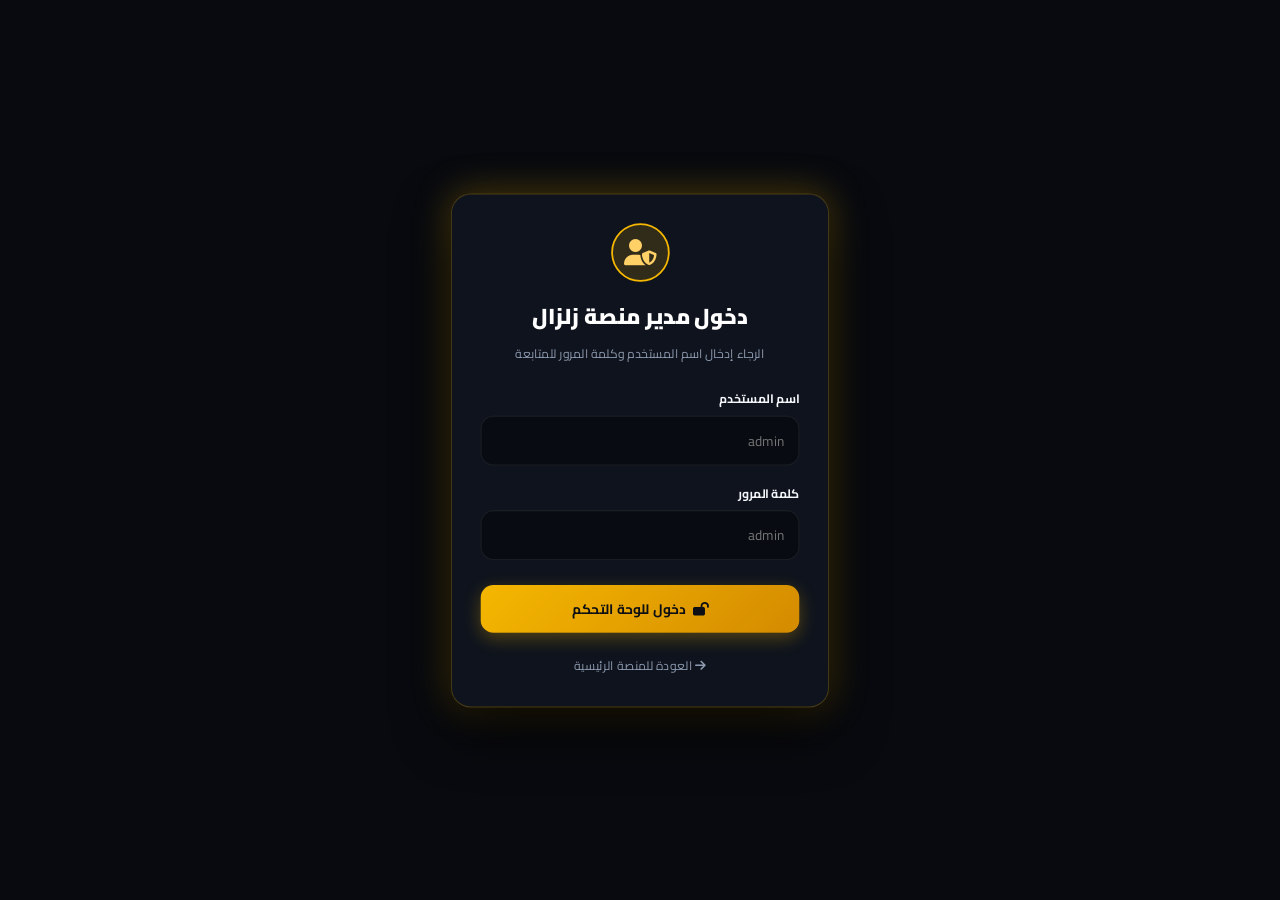
==== commit cf3ed0ce: "Update admin.html" ====
--- a/admin.html
+++ b/admin.html
@@ -32,12 +32,12 @@
 
       <form id="admin-login-form" style="text-align:right;">
         <div class="form-group">
-          <label class="form-label">اسم المستخدم (a)</label>
+          <label class="form-label">اسم المستخدم </label>
           <input type="text" id="admin-user" class="form-control" required placeholder="admin">
         </div>
         <div class="form-group">
-          <label class="form-label">كلمة المرور (000)</label>
-          <input type="password" id="admin-pass" class="form-control" required placeholder="zilzal2026">
+          <label class="form-label">كلمة المرور </label>
+          <input type="password" id="admin-pass" class="form-control" required placeholder="admin">
         </div>
         <button type="submit" class="btn btn-gold" style="width:100%; margin-top:10px; padding:12px;">
           <i class="fas fa-lock-open"></i> دخول للوحة التحكم
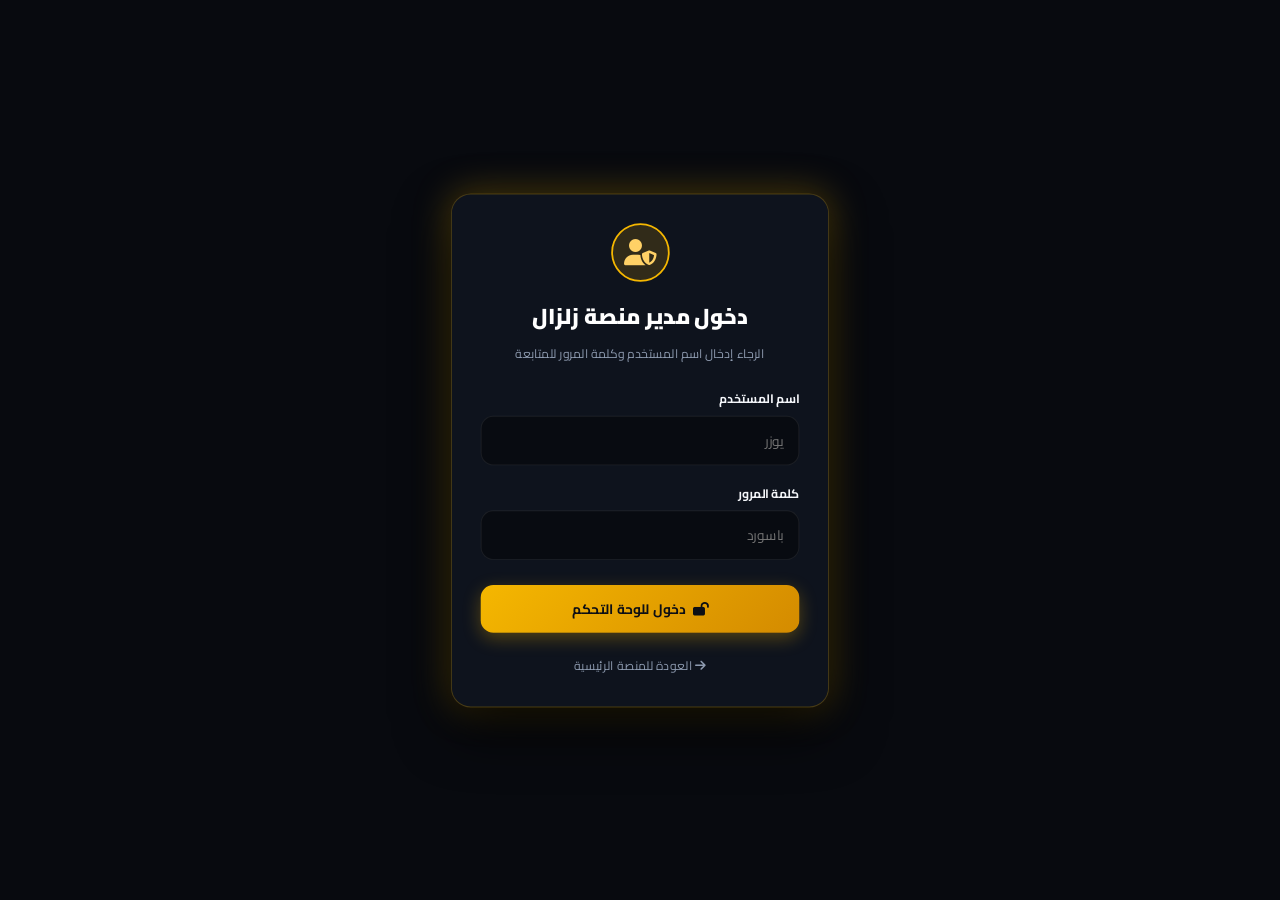
==== commit 373f993c: "Update admin.html" ====
--- a/admin.html
+++ b/admin.html
@@ -33,11 +33,11 @@
       <form id="admin-login-form" style="text-align:right;">
         <div class="form-group">
           <label class="form-label">اسم المستخدم </label>
-          <input type="text" id="admin-user" class="form-control" required placeholder="admin">
+          <input type="text" id="admin-user" class="form-control" required placeholder="يوزر">
         </div>
         <div class="form-group">
           <label class="form-label">كلمة المرور </label>
-          <input type="password" id="admin-pass" class="form-control" required placeholder="admin">
+          <input type="password" id="admin-pass" class="form-control" required placeholder="باسورد">
         </div>
         <button type="submit" class="btn btn-gold" style="width:100%; margin-top:10px; padding:12px;">
           <i class="fas fa-lock-open"></i> دخول للوحة التحكم
